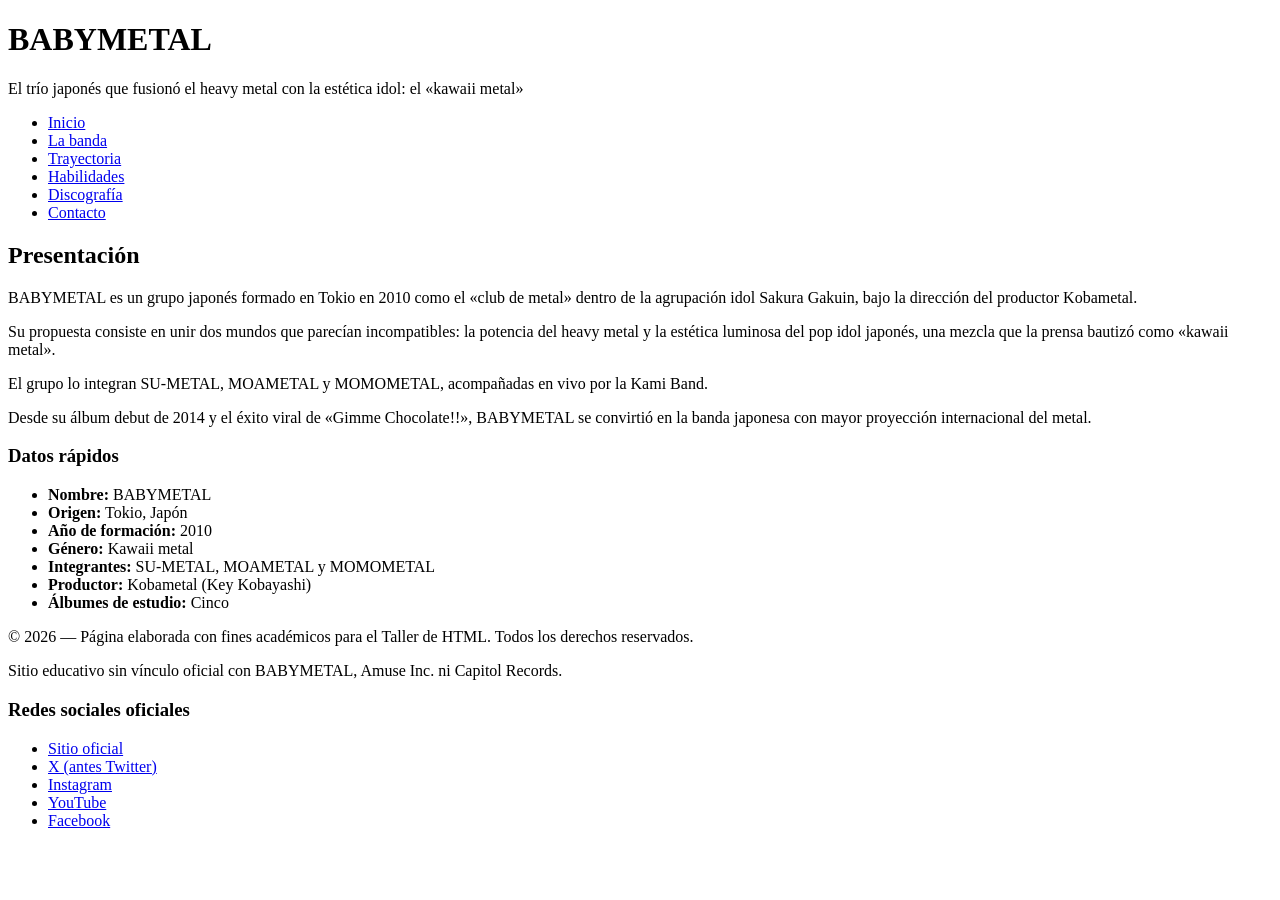
==== index.html @ 16bf7593 "eliminacion de archivo y añadido en el index" ====
<!DOCTYPE html>
<html lang="es">
<head>
    <meta charset="UTF-8">
    <title>BABYMETAL - Inicio</title>
</head>

<body>

<header>
    <h1>BABYMETAL</h1>

    <p>
        El trío japonés que fusionó el heavy metal con la estética idol:
        el «kawaii metal»
    </p>

    <nav>
        <ul>
            <li><a href="index.html">Inicio</a></li>
            <li><a href="banda.html">La banda</a></li>
            <li><a href="trayectoria.html">Trayectoria</a></li>
            <li><a href="habilidades.html">Habilidades</a></li>
            <li><a href="discografia.html">Discografía</a></li>
            <li><a href="contacto.html">Contacto</a></li>
        </ul>
    </nav>
</header>

<main>

<section>
    <h2>Presentación</h2>

    <p>
        BABYMETAL es un grupo japonés formado en Tokio en 2010 como el
        «club de metal» dentro de la agrupación idol Sakura Gakuin, bajo
        la dirección del productor Kobametal.
    </p>

    <p>
        Su propuesta consiste en unir dos mundos que parecían incompatibles:
        la potencia del heavy metal y la estética luminosa del pop idol
        japonés, una mezcla que la prensa bautizó como «kawaii metal».
    </p>

    <p>
        El grupo lo integran SU-METAL, MOAMETAL y MOMOMETAL, acompañadas
        en vivo por la Kami Band.
    </p>

    <p>
        Desde su álbum debut de 2014 y el éxito viral de
        «Gimme Chocolate!!», BABYMETAL se convirtió en la banda japonesa
        con mayor proyección internacional del metal.
    </p>

    <h3>Datos rápidos</h3>

    <ul>
        <li><strong>Nombre:</strong> BABYMETAL</li>
        <li><strong>Origen:</strong> Tokio, Japón</li>
        <li><strong>Año de formación:</strong> 2010</li>
        <li><strong>Género:</strong> Kawaii metal</li>
        <li><strong>Integrantes:</strong> SU-METAL, MOAMETAL y MOMOMETAL</li>
        <li><strong>Productor:</strong> Kobametal (Key Kobayashi)</li>
        <li><strong>Álbumes de estudio:</strong> Cinco</li>
    </ul>
</section>

</main>

<footer>
    <p>
        © 2026 — Página elaborada con fines académicos para el Taller de HTML.
        Todos los derechos reservados.
    </p>
    <p>
        Sitio educativo sin vínculo oficial con BABYMETAL,
        Amuse Inc. ni Capitol Records.
    </p>
    <h3>Redes sociales oficiales</h3>
    <ul>
        <li>
            <a href="https://www.babymetal.com/" target="_blank">
                Sitio oficial
            </a>
        </li>
        <li>
            <a href="https://x.com/BABYMETAL_JAPAN" target="_blank">
                X (antes Twitter)
            </a>
        </li>
        <li>
            <a href="https://www.instagram.com/babymetal_official/" target="_blank">
                Instagram
            </a>
        </li>
        <li>
            <a href="https://www.youtube.com/@BABYMETAL" target="_blank">
                YouTube
            </a>
        </li>
        <li>
            <a href="https://www.facebook.com/BABYMETAL.official" target="_blank">
                Facebook
            </a>
        </li>
    </ul>
</footer>

</body>
</html>
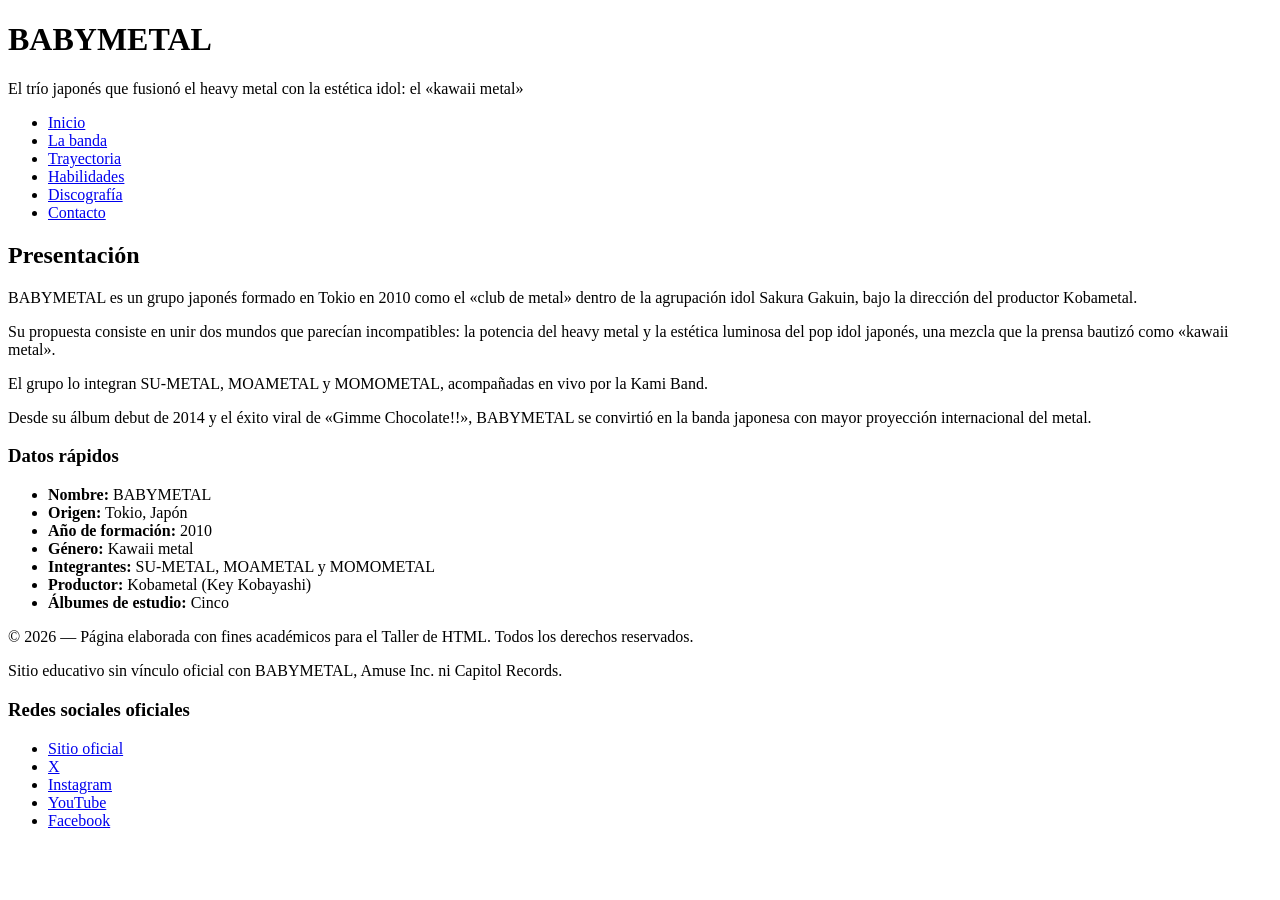
==== commit 63dd4051: "eliminacion de mensaje" ====
--- a/index.html
+++ b/index.html
@@ -88,7 +88,7 @@
         </li>
         <li>
             <a href="https://x.com/BABYMETAL_JAPAN" target="_blank">
-                X (antes Twitter)
+                X
             </a>
         </li>
         <li>
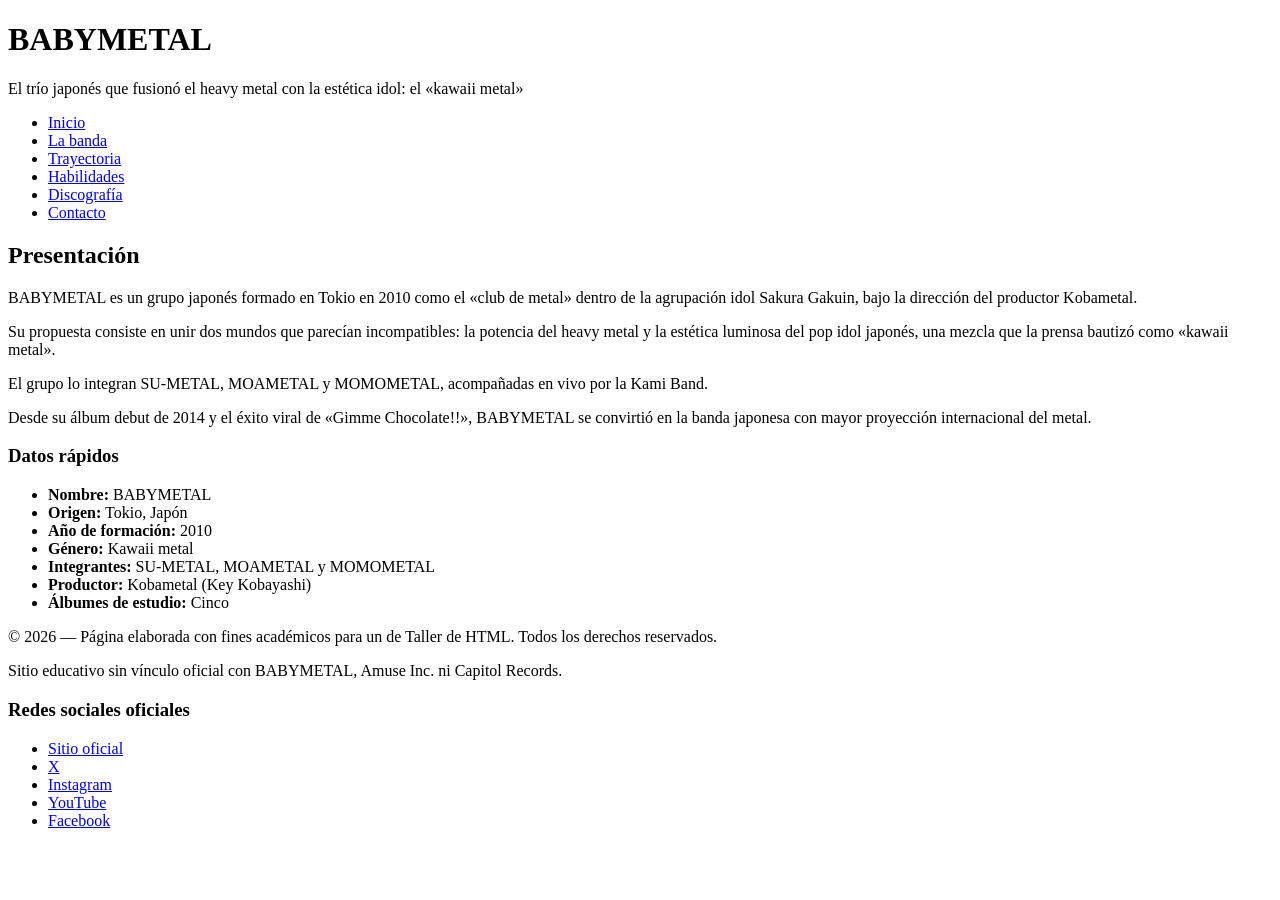
==== commit f5406a81: "." ====
--- a/index.html
+++ b/index.html
@@ -2,6 +2,7 @@
 <html lang="es">
 <head>
     <meta charset="UTF-8">
+    <meta name="viewport" content="width=device-width, initial-scale=1.0">
     <title>BABYMETAL - Inicio</title>
 </head>
 
@@ -72,7 +73,7 @@
 
 <footer>
     <p>
-        © 2026 — Página elaborada con fines académicos para el Taller de HTML.
+        © 2026 — Página elaborada con fines académicos para un de Taller de HTML.
         Todos los derechos reservados.
     </p>
     <p>
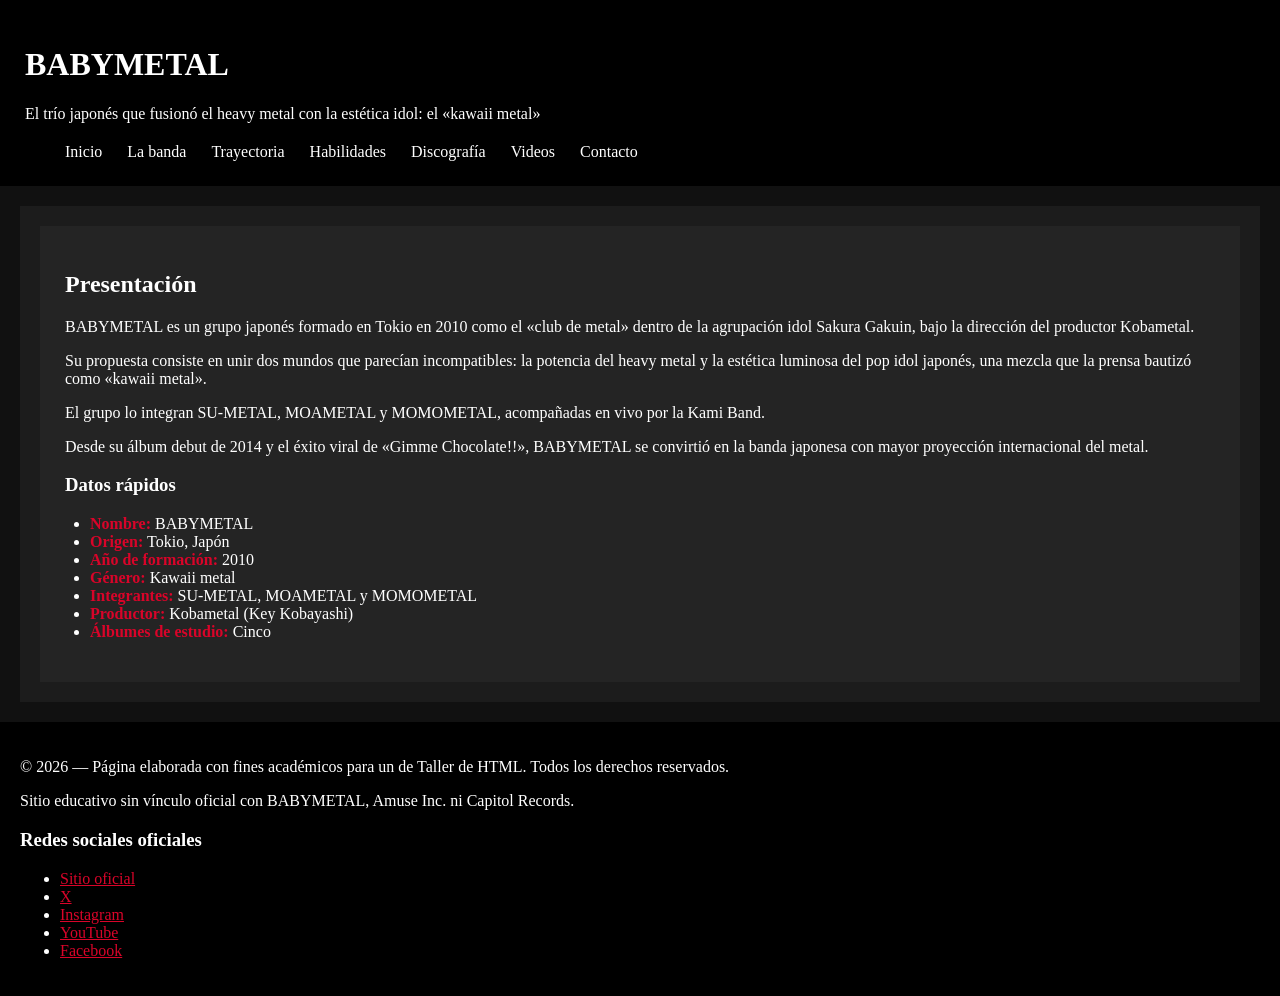
==== commit 125ab22f: "añadido de videos" ====
--- a/index.html
+++ b/index.html
@@ -4,6 +4,7 @@
     <meta charset="UTF-8">
     <meta name="viewport" content="width=device-width, initial-scale=1.0">
     <title>BABYMETAL - Inicio</title>
+    <link rel="stylesheet" href="style.css">
 </head>
 
 <body>
@@ -23,6 +24,7 @@
             <li><a href="trayectoria.html">Trayectoria</a></li>
             <li><a href="habilidades.html">Habilidades</a></li>
             <li><a href="discografia.html">Discografía</a></li>
+            <li><a href="videos.html">Videos</a></li>
             <li><a href="contacto.html">Contacto</a></li>
         </ul>
     </nav>
--- a/style.css
+++ b/style.css
@@ -0,0 +1,129 @@
+body {
+    background-color: #111111;
+    color: #ffffff;
+    margin: 0;
+}
+
+header {
+    background-color: #000000;
+    padding: 25px;
+    margin-bottom: 20px;
+}
+
+main {
+    background-color: #1c1c1c;
+    max-width: 1200px;
+    margin: auto;
+    padding: 20px;
+}
+
+section {
+    background-color: #242424;
+    padding: 25px;
+}
+h1,
+h2,
+h3 {
+    color: #ffffff;
+}
+
+a {
+    color: #d90429;
+}
+
+footer {
+    background-color: #000000;
+    padding: 20px;
+    margin-top: 20px;
+}
+
+nav ul {
+    list-style: none;
+    pad: 0;
+    margin: 20px 0 0 0;
+    display: flex;
+    gap: 25px;
+}
+
+nav li {
+    margin: 0;
+}
+
+nav a{ 
+    color: #ffffff;
+    text-decoration: none;
+}
+
+nav a:hover {
+    color: #d90429;
+}
+
+section ul {
+    padding-left: 25px;
+}
+
+section il {
+    margin-bottom: 8px;
+}
+
+section li strong {
+    color: #d90429;
+}
+
+.videos {
+    display: flex;
+    flex-wrap: wrap;
+    gap: 25px;
+    margin-top: 20px;
+}
+
+.videos figure {
+    margin: 0;
+    flex: 0 1 480px;
+    max-width: 480px;
+}
+
+.video {
+    position: relative;
+    display: block;
+    width: 100%;
+    aspect-ratio: 16 / 9;
+}
+
+.video img {
+    position: absolute;
+    width: 100%;
+    height: 100%;
+    object-fit: cover;
+}
+
+.video .play {
+    position: absolute;
+    top: 50%;
+    left: 50%;
+    transform: translate(-50%, -50%);
+    width: 68px;
+    height: 48px;
+    background: #d90429;
+    border-radius: 12px;
+}
+
+.video .play::after {
+    content: "";
+    position: absolute;
+    top: 50%;
+    left: 50%;
+    transform: translate(-40%, -50%);
+    border-style: solid;
+    border-width: 11px 0 11px 18px;
+    border-color: transparent transparent transparent #ffffff;
+}
+
+.video:hover .play {
+    background: #ff0033;
+}
+
+.videos figcaption {
+    margin-top: 8px;
+    color: #dddddd;
+}
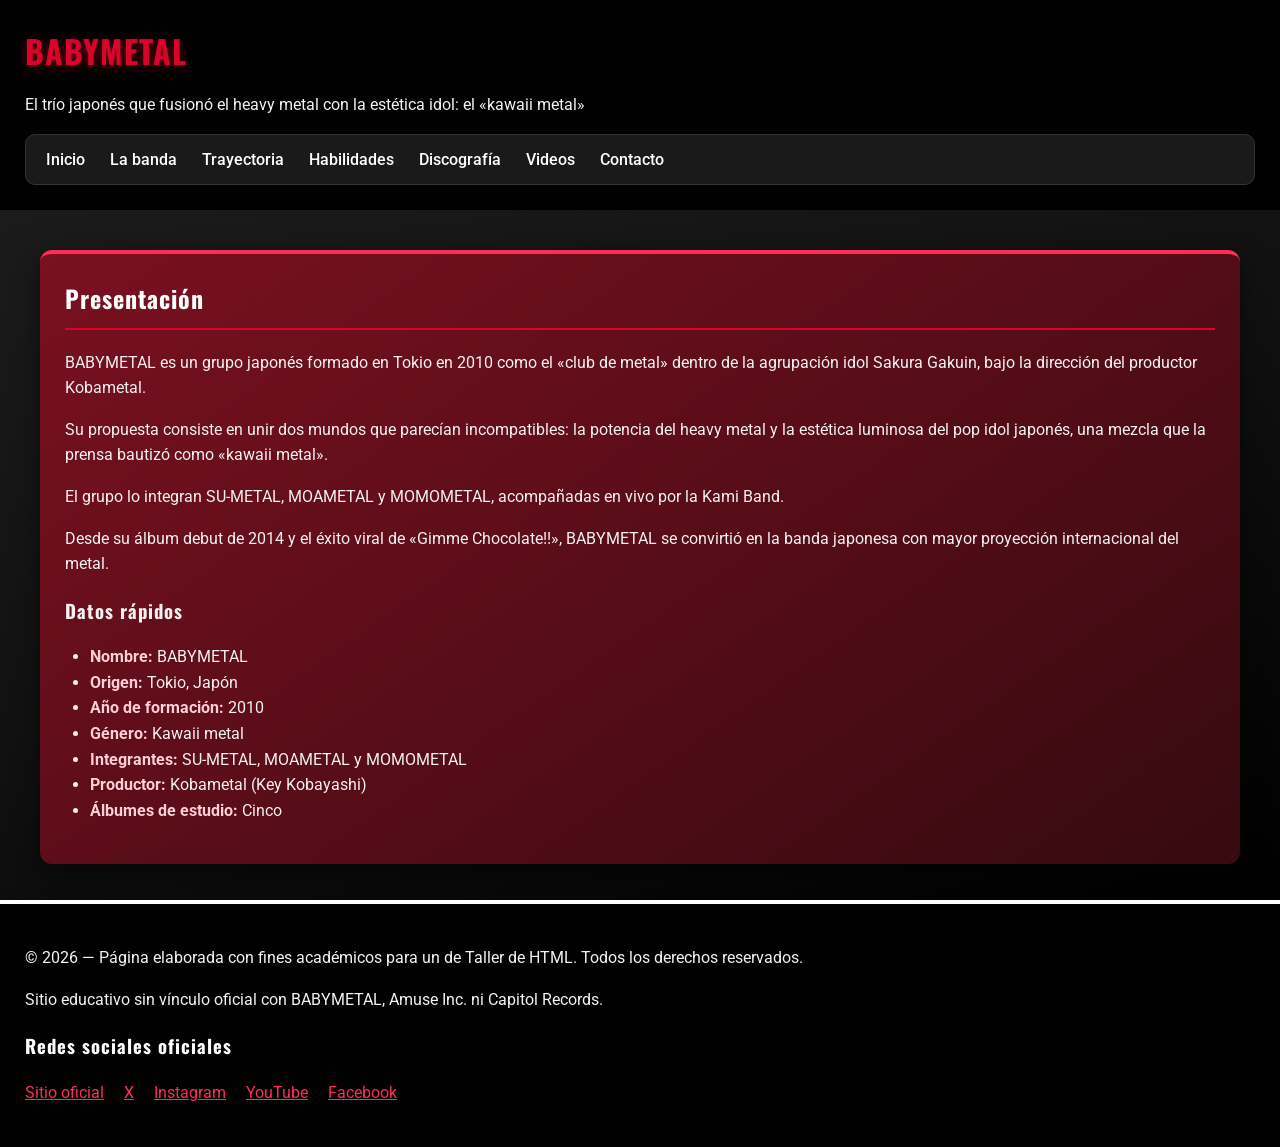
==== commit 523c538d: "correcciones y mejoras" ====
--- a/index.html
+++ b/index.html
@@ -4,7 +4,7 @@
     <meta charset="UTF-8">
     <meta name="viewport" content="width=device-width, initial-scale=1.0">
     <title>BABYMETAL - Inicio</title>
-    <link rel="stylesheet" href="style.css">
+    <link rel="stylesheet" href="style.css?v=10">
 </head>
 
 <body>
--- a/style.css
+++ b/style.css
@@ -1,7 +1,31 @@
+@import url('https://fonts.googleapis.com/css2?family=Oswald:wght@500;700&family=Roboto:wght@400;500&display=swap');
+
 body {
-    background-color: #111111;
-    color: #ffffff;
+    font-family: 'Roboto', Arial, sans-serif;
+    background: linear-gradient(160deg, #1f1f1f 0%, #111111 55%, #000000 100%);
+    background-attachment: fixed;
+    color: #f2f2f2;
+    line-height: 1.6;
     margin: 0;
+}
+
+h1, h2, h3 {
+    font-family: 'Oswald', sans-serif;
+    letter-spacing: 1px;
+}
+
+a {
+    color: #ff2d55;
+}
+
+main {
+    max-width: 1200px;
+    margin: auto;
+    padding: 20px;
+    display: flex;
+    flex-wrap: wrap;
+    gap: 20px;
+    align-items: flex-start;
 }
 
 header {
@@ -10,64 +34,268 @@
     margin-bottom: 20px;
 }
 
-main {
-    background-color: #1c1c1c;
-    max-width: 1200px;
-    margin: auto;
+header h1 {
+    color: #d90429;
+    text-shadow: 0 2px 10px rgba(217, 4, 41, 0.5);
+    margin: 0;
+}
+
+nav ul {
+    list-style: none;
+    margin: 15px 0 0 0;
+    padding: 12px 20px;
+    display: flex;
+    flex-wrap: wrap;
+    gap: 25px;
+    background: #1a1a1a;
+    border: 1px solid #333333;
+    border-radius: 10px;
+}
+
+nav a {
+    color: #ffffff;
+    text-decoration: none;
+    font-weight: 500;
+}
+
+nav a:hover {
+    color: #d90429;
+}
+
+section {
+    flex: 1 1 320px;
+    border: none;
+    border-radius: 12px;
+    padding: 25px;
+    box-shadow: 0 8px 24px rgba(0, 0, 0, 0.5);
+}
+
+section h2 {
+    color: #ffffff;
+    border-bottom: 2px solid #d90429;
+    padding-bottom: 10px;
+    margin-top: 0;
+}
+
+section:nth-child(6n+1) { background: linear-gradient(145deg,#7a1020,#360a10); border-top: 4px solid #ff2d55; }
+section:nth-child(6n+2) { background: linear-gradient(145deg,#0f2a4a,#0a1526); border-top: 4px solid #2d9bff; }
+section:nth-child(6n+3) { background: linear-gradient(145deg,#0f3d2e,#082019); border-top: 4px solid #29d17f; }
+section:nth-child(6n+4) { background: linear-gradient(145deg,#4a2a0f,#261506); border-top: 4px solid #ff9b2d; }
+section:nth-child(6n+5) { background: linear-gradient(145deg,#3a1050,#1d0830); border-top: 4px solid #b56dff; }
+section:nth-child(6n+6) { background: linear-gradient(145deg,#4a1040,#260820); border-top: 4px solid #ff2df0; }
+
+main > h2, main > h3, main > p, main > ul, main > figure, main > table {
+    flex-basis: 100%;
+}
+
+section ul {
+    padding-left: 25px;
+}
+
+section li strong {
+    color: #ffd0d8;
+}
+
+
+section:has(article) {
+    display: flex;
+    flex-wrap: wrap;
+    gap: 15px;
+}
+
+article {
+    flex: 1 1 260px;
+    border: none;
+    border-radius: 10px;
     padding: 20px;
 }
 
-section {
-    background-color: #242424;
-    padding: 25px;
-}
-h1,
-h2,
-h3 {
-    color: #ffffff;
-}
-
-a {
-    color: #d90429;
+/* Color segun la paleta de la portada de cada album */
+article:nth-child(1) { background: linear-gradient(150deg,#7a0f1c,#280709); border-top: 5px solid #ff2d3a; box-shadow: 0 8px 26px rgba(217,4,41,0.35); }        /* BABYMETAL 2014 - rojo sangre */
+article:nth-child(2) { background: linear-gradient(150deg,#4a3a0e,#161005); border-top: 5px solid #f2c94c; box-shadow: 0 8px 26px rgba(242,201,76,0.32); }       /* Metal Resistance - oro */
+article:nth-child(3) { background: linear-gradient(150deg,#1a2a5e,#0a0e22); border-top: 5px solid #3fd0e0; box-shadow: 0 8px 26px rgba(63,208,224,0.32); }       /* Metal Galaxy - azul/cian espacial */
+article:nth-child(4) { background: linear-gradient(150deg,#3c4048,#15171b); border-top: 5px solid #dfe3ea; box-shadow: 0 8px 26px rgba(200,206,216,0.30); }      /* The Other One - plata */
+article:nth-child(5) { background: linear-gradient(150deg,#241a33,#0a0710); border-top: 5px solid transparent; border-image: linear-gradient(90deg,#4fe3d0,#9a6bff,#ff5fb0) 1; box-shadow: 0 8px 26px rgba(154,107,255,0.35); }   /* Metal Forth - cristal iridiscente */
+article:nth-child(6) { background: linear-gradient(150deg,#5a0f24,#1a0509); border-top: 5px solid #ff4d7d; box-shadow: 0 8px 26px rgba(255,45,85,0.30); }        /* FOX_FEST 2026 */
+
+article img {
+    max-width: 100%;
+    border-radius: 6px;
+}
+
+
+/* Galeria: SOLO secciones con 2 o mas fotos (Trayectoria) */
+section:has(> figure:nth-of-type(2)) {
+    flex-basis: 100%;
+    display: grid;
+    grid-template-columns: repeat(auto-fit, minmax(240px, 300px));
+    justify-content: center;
+    gap: 18px;
+    align-items: stretch;
+}
+
+section:has(> figure:nth-of-type(2)) > h2,
+section:has(> figure:nth-of-type(2)) > p {
+    grid-column: 1 / -1;
+}
+
+/* En la galeria las fotos se recortan a una altura pareja */
+section:has(> figure:nth-of-type(2)) > figure img {
+    height: 190px;
+    object-fit: cover;
+}
+
+/* Cualquier foto en su cuadro; suelta = tamano natural */
+section > figure {
+    margin: 0 auto 16px auto;
+    box-sizing: border-box;
+    max-width: 320px;
+    background: rgba(0, 0, 0, 0.3);
+    border: 1px solid rgba(255, 255, 255, 0.15);
+    border-radius: 10px;
+    padding: 12px;
+    box-shadow: 0 6px 18px rgba(0, 0, 0, 0.4);
+}
+
+section > figure img {
+    width: 100%;
+    height: auto;
+    border-radius: 8px;
+    display: block;
+}
+
+section > figure figcaption {
+    margin-top: 10px;
+    font-size: 15px;
+    line-height: 1.45;
+    color: #ffffff;
+}
+
+form { margin-top: 15px; }
+
+fieldset {
+    border: 1px solid rgba(255, 255, 255, 0.25);
+    border-radius: 10px;
+    padding: 20px 25px;
+    background: rgba(0, 0, 0, 0.25);
+}
+
+legend {
+    font-family: 'Oswald', sans-serif;
+    font-size: 18px;
+    color: #ffffff;
+    padding: 0 10px;
+}
+
+form label {
+    display: inline-block;
+    margin-bottom: 6px;
+    font-weight: 500;
+    color: #ffffff;
+}
+
+input, select, textarea {
+    width: 100%;
+    max-width: 420px;
+    padding: 10px 12px;
+    margin-top: 4px;
+    background: #1a1a1a;
+    border: 1px solid #555;
+    border-radius: 8px;
+    color: #ffffff;
+    font-family: inherit;
+    font-size: 15px;
+    box-sizing: border-box;
+}
+
+input::placeholder, textarea::placeholder {
+    color: #999;
+}
+
+input:focus, select:focus, textarea:focus {
+    outline: none;
+    border-color: #ff2d55;
+    box-shadow: 0 0 0 3px rgba(217, 4, 41, 0.3);
+}
+
+textarea {
+    resize: vertical;
+}
+
+button[type="submit"] {
+    background: linear-gradient(145deg, #d90429, #9c0320);
+    color: #ffffff;
+    border: none;
+    border-radius: 8px;
+    padding: 12px 30px;
+    font-family: 'Oswald', sans-serif;
+    font-size: 15px;
+    letter-spacing: 1px;
+    cursor: pointer;
+    transition: transform 0.1s ease, box-shadow 0.2s ease;
+}
+
+button[type="submit"]:hover {
+    transform: translateY(-2px);
+    box-shadow: 0 6px 18px rgba(217, 4, 41, 0.55);
+}
+
+
+table {
+    width: 100%;
+    border-collapse: collapse;
+    margin: 20px 0;
+    background: #171717;
+    border-radius: 10px;
+    overflow: hidden;
+    box-shadow: 0 8px 24px rgba(0, 0, 0, 0.5);
+}
+
+th, td {
+    border: none;
+    padding: 13px 16px;
+    text-align: left;
+}
+
+th {
+    background: linear-gradient(145deg, #d90429, #9c0320);
+    color: #ffffff;
+    font-family: 'Oswald', sans-serif;
+    letter-spacing: 0.5px;
+}
+
+td {
+    border-top: 1px solid #2e2e2e;
+}
+
+tr:nth-child(even) td {
+    background: #1f1f1f;
+}
+
+tr:hover td {
+    background: #2a2a2a;
 }
 
 footer {
     background-color: #000000;
-    padding: 20px;
+    padding: 25px;
     margin-top: 20px;
 }
 
-nav ul {
+footer h3 {
+    color: #ffffff;
+}
+
+footer a {
+    color: #ff2d55;
+}
+
+footer ul {
     list-style: none;
-    pad: 0;
-    margin: 20px 0 0 0;
-    display: flex;
-    gap: 25px;
-}
-
-nav li {
-    margin: 0;
-}
-
-nav a{ 
-    color: #ffffff;
-    text-decoration: none;
-}
-
-nav a:hover {
-    color: #d90429;
-}
-
-section ul {
-    padding-left: 25px;
-}
-
-section il {
-    margin-bottom: 8px;
-}
-
-section li strong {
-    color: #d90429;
+    padding: 0;
+    display: flex;
+    flex-wrap: wrap;
+    gap: 20px;
 }
 
 .videos {
@@ -126,4 +354,76 @@
 .videos figcaption {
     margin-top: 8px;
     color: #dddddd;
-}+}
+
+/* Enlaces externos como botones */
+.enlaces {
+    list-style: none;
+    padding: 0;
+    display: flex;
+    flex-wrap: wrap;
+    gap: 12px;
+}
+
+.enlaces a {
+    display: inline-block;
+    padding: 10px 18px;
+    background: rgba(0, 0, 0, 0.35);
+    border: 1px solid rgba(255, 255, 255, 0.25);
+    border-radius: 8px;
+    color: #ffffff;
+    text-decoration: none;
+    transition: background 0.2s, border-color 0.2s;
+}
+
+.enlaces a:hover {
+    background: #d90429;
+    border-color: #d90429;
+}
+
+/* Linea de tiempo */
+.timeline {
+    list-style: none;
+    margin: 20px 0 0 0;
+    padding: 0;
+    position: relative;
+}
+
+.timeline::before {
+    content: "";
+    position: absolute;
+    left: 7px;
+    top: 6px;
+    bottom: 10px;
+    width: 2px;
+    background: rgba(217, 4, 41, 0.55);
+}
+
+.timeline li {
+    position: relative;
+    padding: 0 0 18px 34px;
+    line-height: 1.5;
+}
+
+.timeline li::before {
+    content: "";
+    position: absolute;
+    left: 0;
+    top: 4px;
+    width: 14px;
+    height: 14px;
+    border-radius: 50%;
+    background: #d90429;
+    border: 2px solid #1a0406;
+    box-shadow: 0 0 0 3px rgba(217, 4, 41, 0.35);
+}
+
+.timeline .anio {
+    display: inline-block;
+    min-width: 52px;
+    margin-right: 8px;
+    font-family: 'Oswald', sans-serif;
+    font-weight: 700;
+    font-size: 17px;
+    color: #ff2d55;
+}
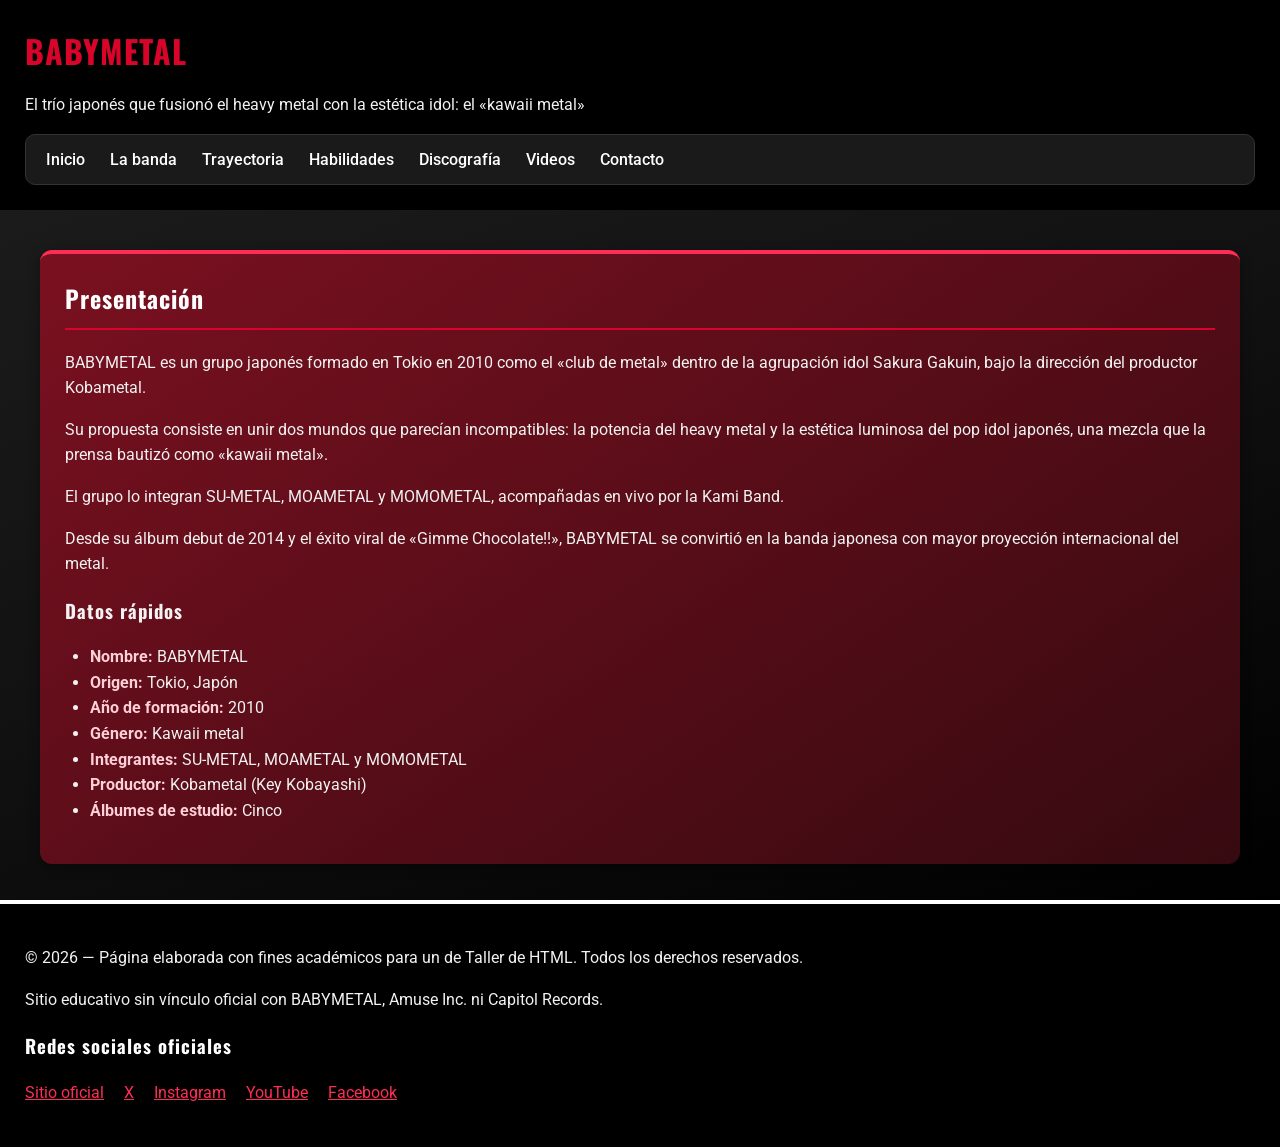
==== commit febe9dd9: "coreccion de escritura y diseño" ====
--- a/index.html
+++ b/index.html
@@ -4,7 +4,7 @@
     <meta charset="UTF-8">
     <meta name="viewport" content="width=device-width, initial-scale=1.0">
     <title>BABYMETAL - Inicio</title>
-    <link rel="stylesheet" href="style.css?v=10">
+    <link rel="stylesheet" href="style.css">
 </head>
 
 <body>
--- a/style.css
+++ b/style.css
@@ -36,7 +36,6 @@
 
 header h1 {
     color: #d90429;
-    text-shadow: 0 2px 10px rgba(217, 4, 41, 0.5);
     margin: 0;
 }
 
@@ -67,7 +66,7 @@
     border: none;
     border-radius: 12px;
     padding: 25px;
-    box-shadow: 0 8px 24px rgba(0, 0, 0, 0.5);
+    box-shadow: 0 3px 12px rgba(0, 0, 0, 0.35);
 }
 
 section h2 {
@@ -98,25 +97,35 @@
 
 
 section:has(article) {
-    display: flex;
-    flex-wrap: wrap;
-    gap: 15px;
+    flex-basis: 100%;
+    display: grid;
+    grid-template-columns: repeat(auto-fill, minmax(280px, 1fr));
+    gap: 20px;
+    align-items: start;
+}
+
+/* Ocultar los <hr> que quedaban como celdas raras en la cuadricula */
+section:has(article) > hr {
+    display: none;
 }
 
 article {
     flex: 1 1 260px;
+    background: #1e1e1e;
     border: none;
+    border-top: 4px solid #888888;
     border-radius: 10px;
     padding: 20px;
-}
-
-/* Color segun la paleta de la portada de cada album */
-article:nth-child(1) { background: linear-gradient(150deg,#7a0f1c,#280709); border-top: 5px solid #ff2d3a; box-shadow: 0 8px 26px rgba(217,4,41,0.35); }        /* BABYMETAL 2014 - rojo sangre */
-article:nth-child(2) { background: linear-gradient(150deg,#4a3a0e,#161005); border-top: 5px solid #f2c94c; box-shadow: 0 8px 26px rgba(242,201,76,0.32); }       /* Metal Resistance - oro */
-article:nth-child(3) { background: linear-gradient(150deg,#1a2a5e,#0a0e22); border-top: 5px solid #3fd0e0; box-shadow: 0 8px 26px rgba(63,208,224,0.32); }       /* Metal Galaxy - azul/cian espacial */
-article:nth-child(4) { background: linear-gradient(150deg,#3c4048,#15171b); border-top: 5px solid #dfe3ea; box-shadow: 0 8px 26px rgba(200,206,216,0.30); }      /* The Other One - plata */
-article:nth-child(5) { background: linear-gradient(150deg,#241a33,#0a0710); border-top: 5px solid transparent; border-image: linear-gradient(90deg,#4fe3d0,#9a6bff,#ff5fb0) 1; box-shadow: 0 8px 26px rgba(154,107,255,0.35); }   /* Metal Forth - cristal iridiscente */
-article:nth-child(6) { background: linear-gradient(150deg,#5a0f24,#1a0509); border-top: 5px solid #ff4d7d; box-shadow: 0 8px 26px rgba(255,45,85,0.30); }        /* FOX_FEST 2026 */
+    box-shadow: 0 3px 10px rgba(0, 0, 0, 0.35);
+}
+
+/* Solo una linea de color arriba, segun el album */
+article:nth-of-type(1) { border-top-color: #ff2d3a; }   /* BABYMETAL 2014 */
+article:nth-of-type(2) { border-top-color: #f2c94c; }   /* Metal Resistance */
+article:nth-of-type(3) { border-top-color: #3fd0e0; }   /* Metal Galaxy */
+article:nth-of-type(4) { border-top-color: #dfe3ea; }   /* The Other One */
+article:nth-of-type(5) { border-top-color: #9a6bff; }   /* Metal Forth */
+article:nth-of-type(6) { border-top-color: #ff4d7d; }   /* FOX_FEST 2026 */
 
 article img {
     max-width: 100%;
@@ -248,7 +257,7 @@
     background: #171717;
     border-radius: 10px;
     overflow: hidden;
-    box-shadow: 0 8px 24px rgba(0, 0, 0, 0.5);
+    box-shadow: 0 3px 12px rgba(0, 0, 0, 0.35);
 }
 
 th, td {
@@ -427,3 +436,24 @@
     font-size: 17px;
     color: #ff2d55;
 }
+
+/* Fichas de integrantes (banda) como tarjetas en cuadricula */
+.perfil {
+    flex: 1 1 300px;
+    max-width: 360px;
+}
+
+/* Seccion con tabla (Integrantes) a ancho completo */
+section:has(table) {
+    flex-basis: 100%;
+}
+
+/* Portada del album dentro de la tarjeta */
+article figure {
+    margin: 15px 0 0 0;
+    text-align: center;
+}
+article img {
+    max-width: 100%;
+    border-radius: 8px;
+}
